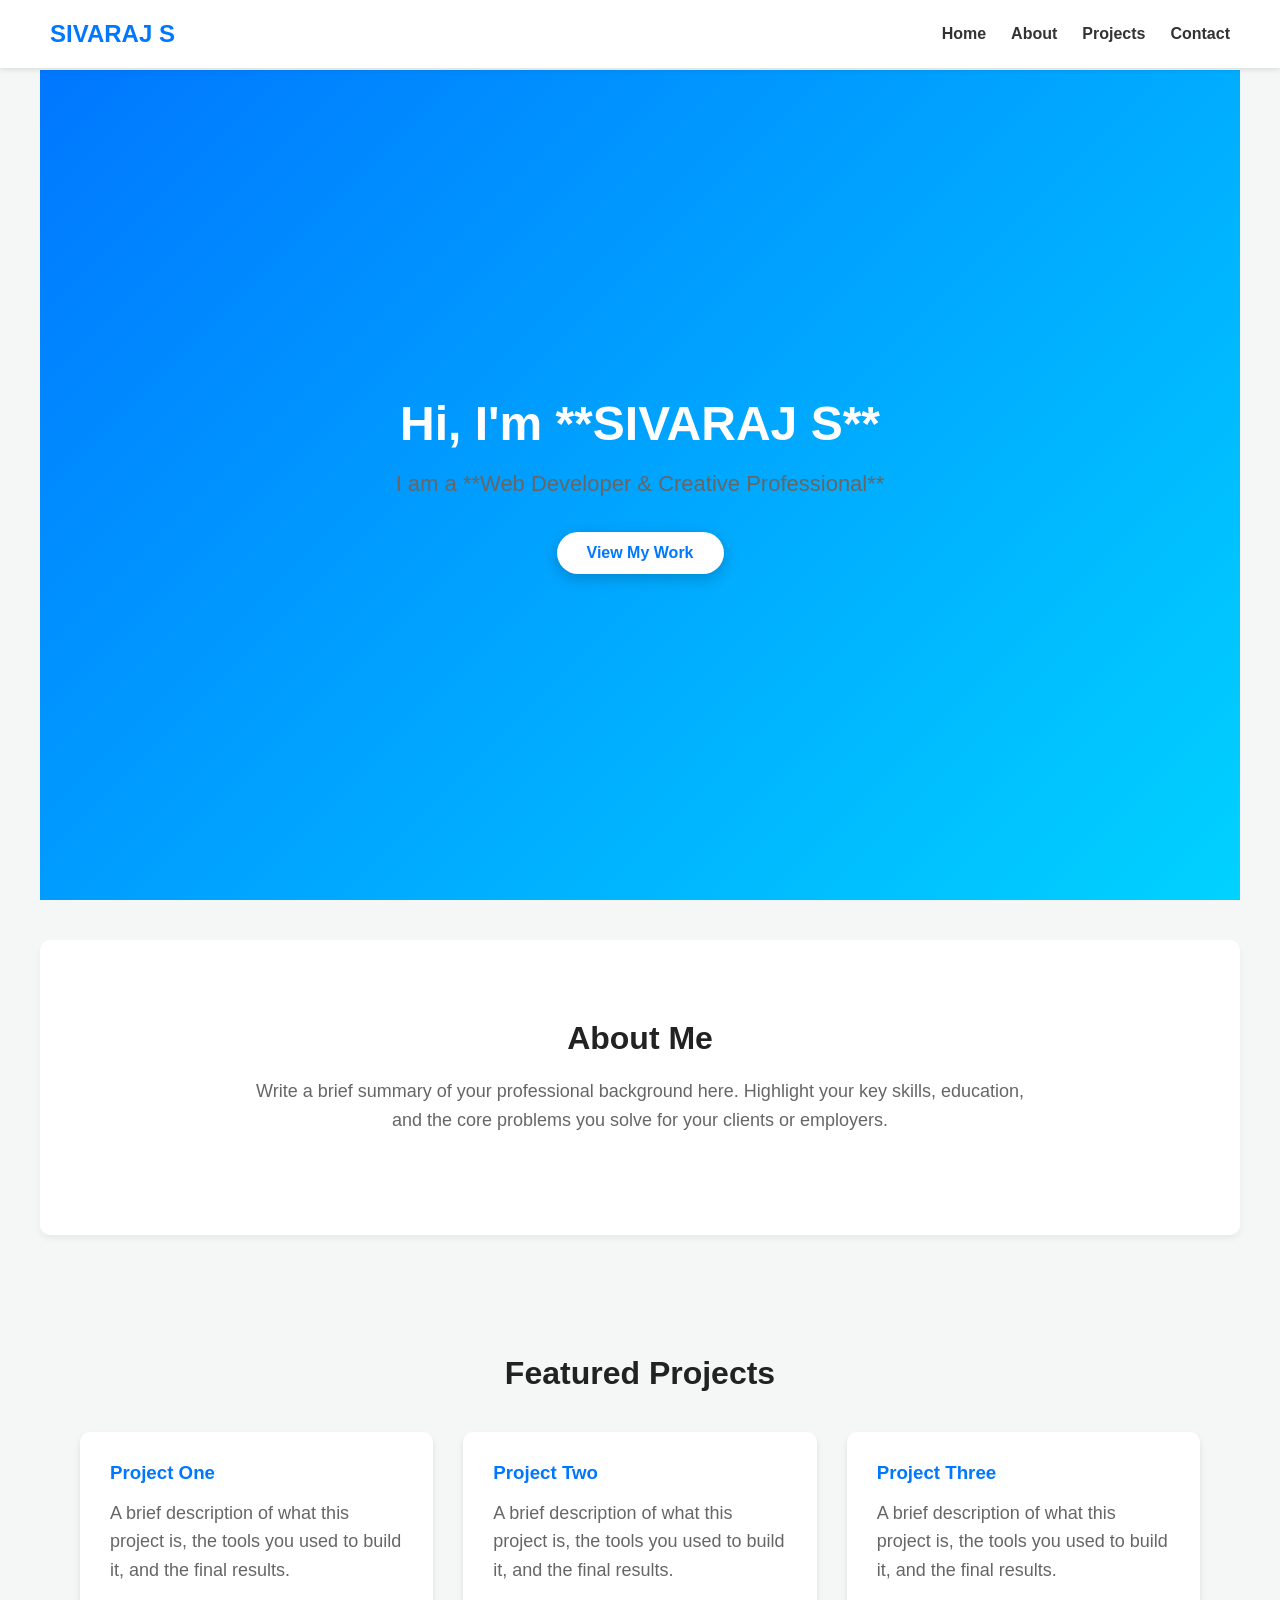
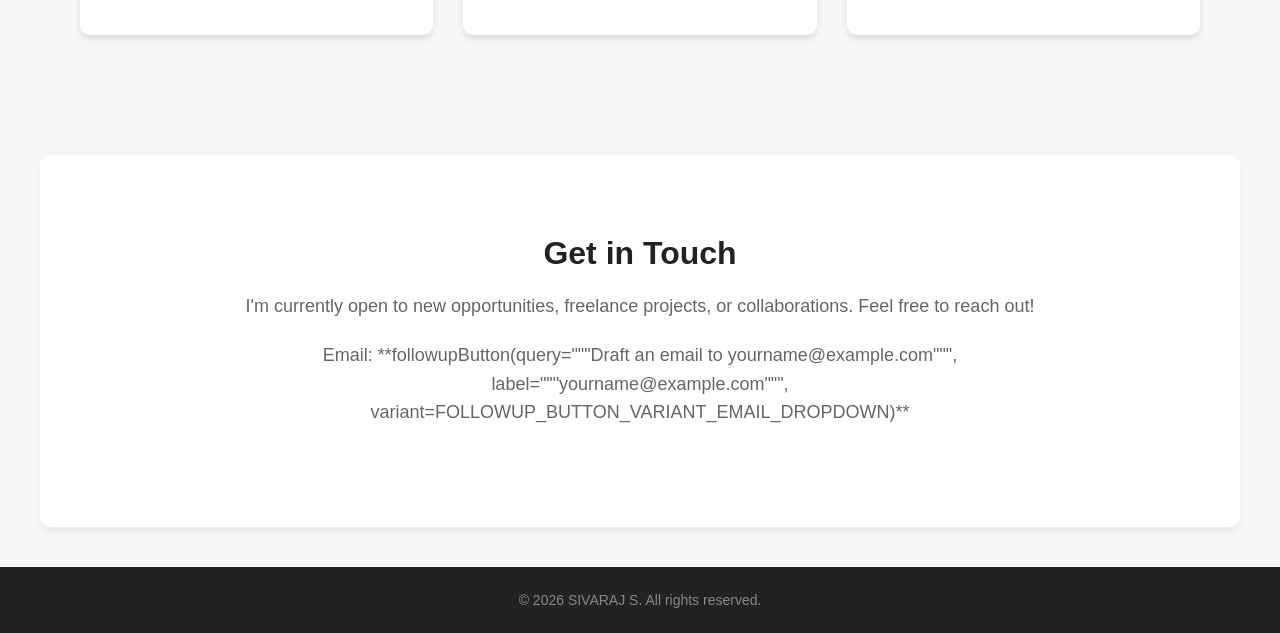
==== index.html @ 2f89afe5 "Add files via upload" ====
<!DOCTYPE html>
<html lang="en">
<head>
    <meta charset="UTF-8">
    <meta name="viewport" content="width=device-width, initial-scale=1.0">
    <title>My Professional Portfolio</title>
    <link rel="stylesheet" href="style.css">
</head>
<body>

    <!-- Navigation Bar -->
    <header>
        <div class="logo">SIVARAJ S</div>
        <nav>
            <ul>
                <li><a href="#home">Home</a></li>
                <li><a href="#about">About</a></li>
                <li><a href="#projects">Projects</a></li>
                <li><a href="#contact">Contact</a></li>
            </ul>
        </nav>
    </header>

    <!-- Hero Section -->
    <section id="home" class="hero">
        <h1>Hi, I'm **SIVARAJ S**</h1>
        <p>I am a **Web Developer & Creative Professional**</p>
        <a href="#projects" class="btn">View My Work</a>
    </section>

    <!-- About Section -->
    <section id="about" class="about">
        <h2>About Me</h2>
        <p>Write a brief summary of your professional background here. Highlight your key skills, education, and the core problems you solve for your clients or employers.</p>
    </section>

    <!-- Projects Section -->
    <section id="projects" class="projects">
        <h2>Featured Projects</h2>
        <div class="project-grid">
            <div class="project-card">
                <h3>Project One</h3>
                <p>A brief description of what this project is, the tools you used to build it, and the final results.</p>
            </div>
            <div class="project-card">
                <h3>Project Two</h3>
                <p>A brief description of what this project is, the tools you used to build it, and the final results.</p>
            </div>
            <div class="project-card">
                <h3>Project Three</h3>
                <p>A brief description of what this project is, the tools you used to build it, and the final results.</p>
            </div>
        </div>
    </section>

    <!-- Contact Section -->
    <section id="contact" class="contact">
        <h2>Get in Touch</h2>
        <p>I'm currently open to new opportunities, freelance projects, or collaborations. Feel free to reach out!</p>
        <p>Email: **<layout>followupButton(query="""Draft an email to yourname@example.com""", label="""yourname@example.com""", variant=FOLLOWUP_BUTTON_VARIANT_EMAIL_DROPDOWN)</layout>**</p>
    </section>

    <!-- Footer -->
    <footer>
        <p>&copy; 2026 SIVARAJ S. All rights reserved.</p>
    </footer>

</body>
</html>
---- style.css ----
/* Reset & General Styles */
* {
    margin: 0;
    padding: 0;
    box-sizing: border-box;
    font-family: 'Segoe UI', Tahoma, Geneva, Verdana, sans-serif;
    scroll-behavior: smooth;
}

body {
    background-color: #f4f7f6;
    color: #333;
    padding-top: 70px; /* Space for the fixed header */
}

/* Header & Navigation */
header {
    background-color: #ffffff;
    padding: 20px 50px;
    display: flex;
    justify-content: space-between;
    align-items: center;
    position: fixed;
    width: 100%;
    top: 0;
    left: 0;
    box-shadow: 0 2px 5px rgba(0,0,0,0.1);
    z-index: 1000;
}

header .logo {
    font-size: 24px;
    font-weight: bold;
    color: #0077ff;
}

header nav ul {
    display: flex;
    list-style: none;
}

header nav ul li {
    margin-left: 25px;
}

header nav ul li a {
    text-decoration: none;
    color: #333;
    font-weight: 600;
    transition: color 0.3s;
}

header nav ul li a:hover {
    color: #0077ff;
}

/* Hero Section */
.hero {
    height: calc(100vh - 70px);
    display: flex;
    flex-direction: column;
    justify-content: center;
    align-items: center;
    background: linear-gradient(135deg, #0077ff, #00d2ff);
    color: white;
    text-align: center;
    padding: 0 20px;
}

.hero h1 {
    font-size: 48px;
    margin-bottom: 15px;
}

.hero p {
    font-size: 22px;
    margin-bottom: 30px;
}

.btn {
    padding: 12px 30px;
    background-color: white;
    color: #0077ff;
    text-decoration: none;
    border-radius: 25px;
    font-weight: bold;
    box-shadow: 0 4px 15px rgba(0,0,0,0.2);
    transition: all 0.3s;
}

.btn:hover {
    background-color: #333;
    color: white;
    transform: translateY(-2px);
}

/* General Section Formatting */
section {
    padding: 80px 40px;
    text-align: center;
    max-width: 1200px;
    margin: 0 auto;
}

.about, .contact {
    background-color: #ffffff;
    border-radius: 10px;
    margin-top: 40px;
    margin-bottom: 40px;
    box-shadow: 0 4px 6px rgba(0,0,0,0.05);
}

section h2 {
    font-size: 32px;
    margin-bottom: 20px;
    color: #222;
}

section p {
    font-size: 18px;
    line-height: 1.6;
    color: #666;
    max-width: 800px;
    margin: 0 auto 20px auto;
}

/* Projects Grid Layout */
.project-grid {
    display: grid;
    grid-template-columns: repeat(auto-fit, minmax(300px, 1fr));
    gap: 30px;
    margin-top: 40px;
}

.project-card {
    background-color: white;
    padding: 30px;
    border-radius: 10px;
    box-shadow: 0 4px 6px rgba(0,0,0,0.1);
    text-align: left;
    transition: transform 0.3s;
}

.project-card:hover {
    transform: translateY(-5px);
}

.project-card h3 {
    margin-bottom: 15px;
    color: #0077ff;
}

/* Footer Section */
footer {
    background-color: #222;
    color: #888;
    text-align: center;
    padding: 25px;
    font-size: 14px;
}
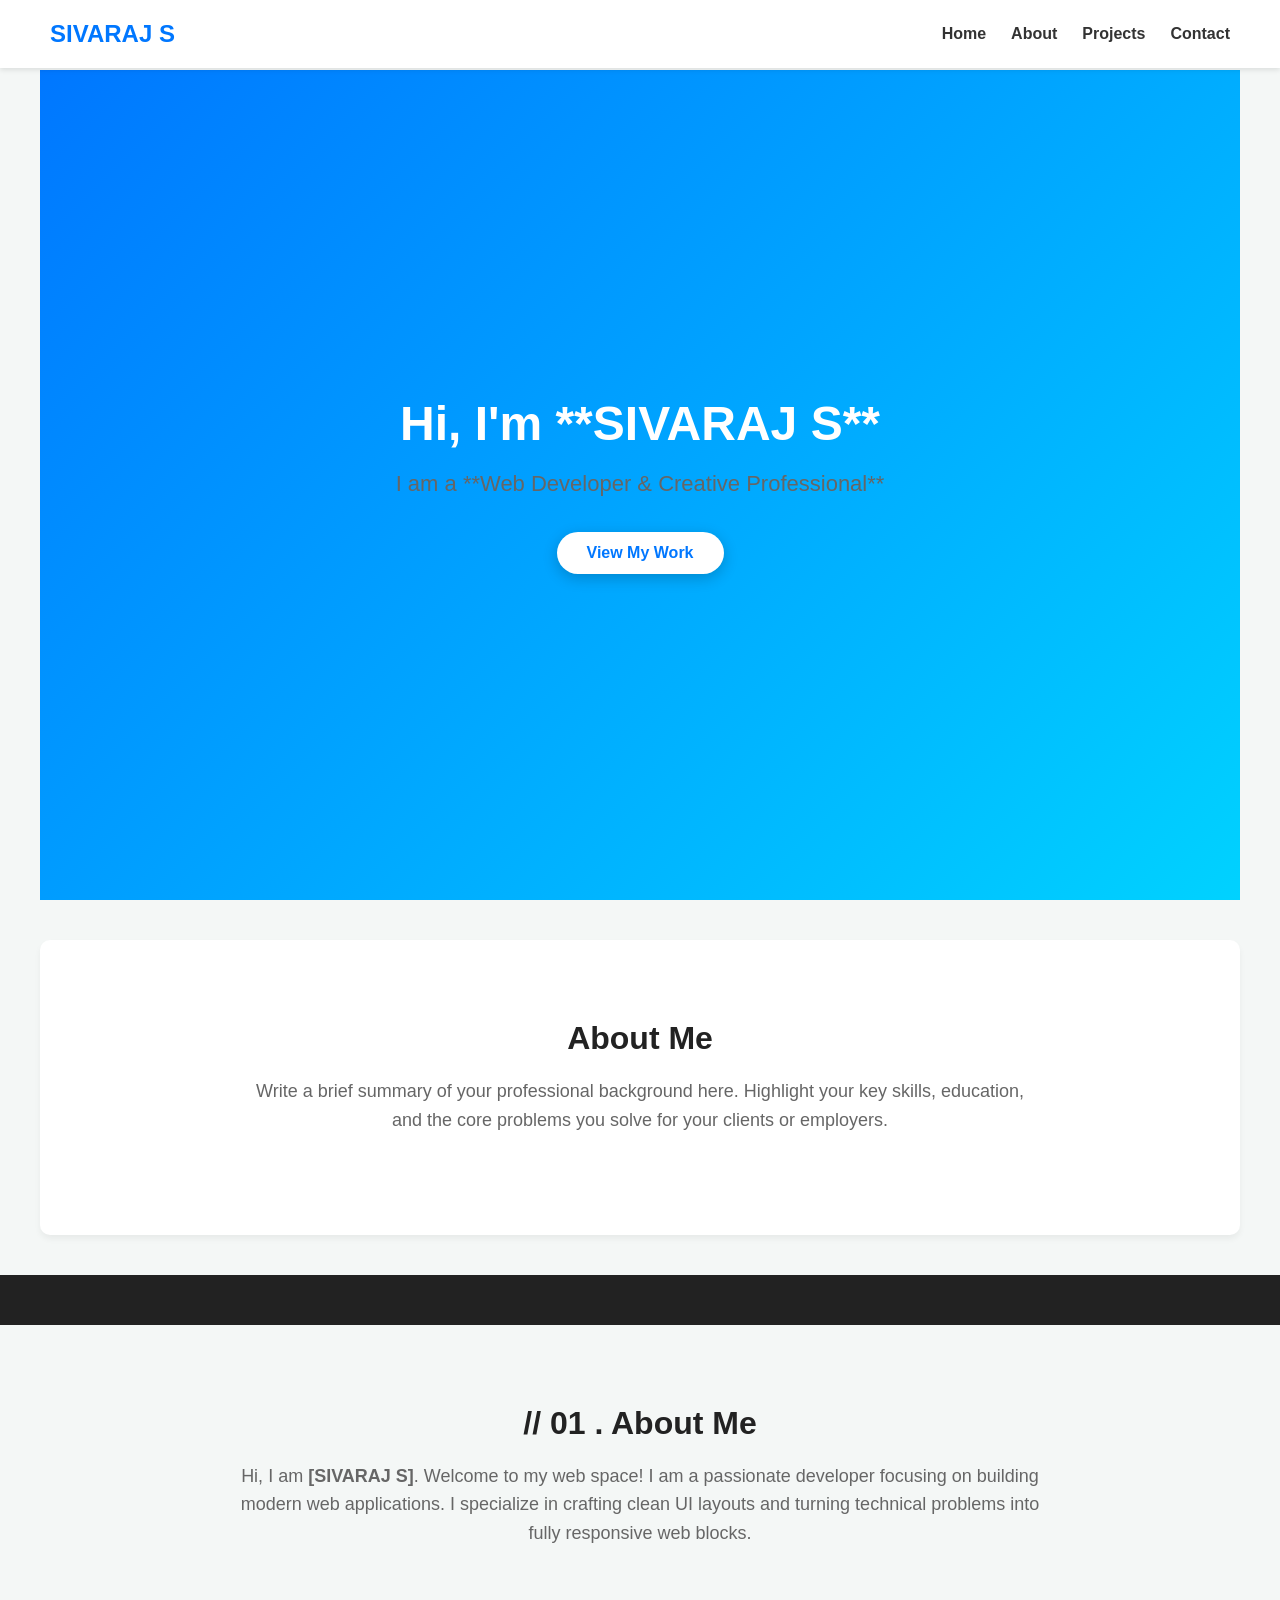
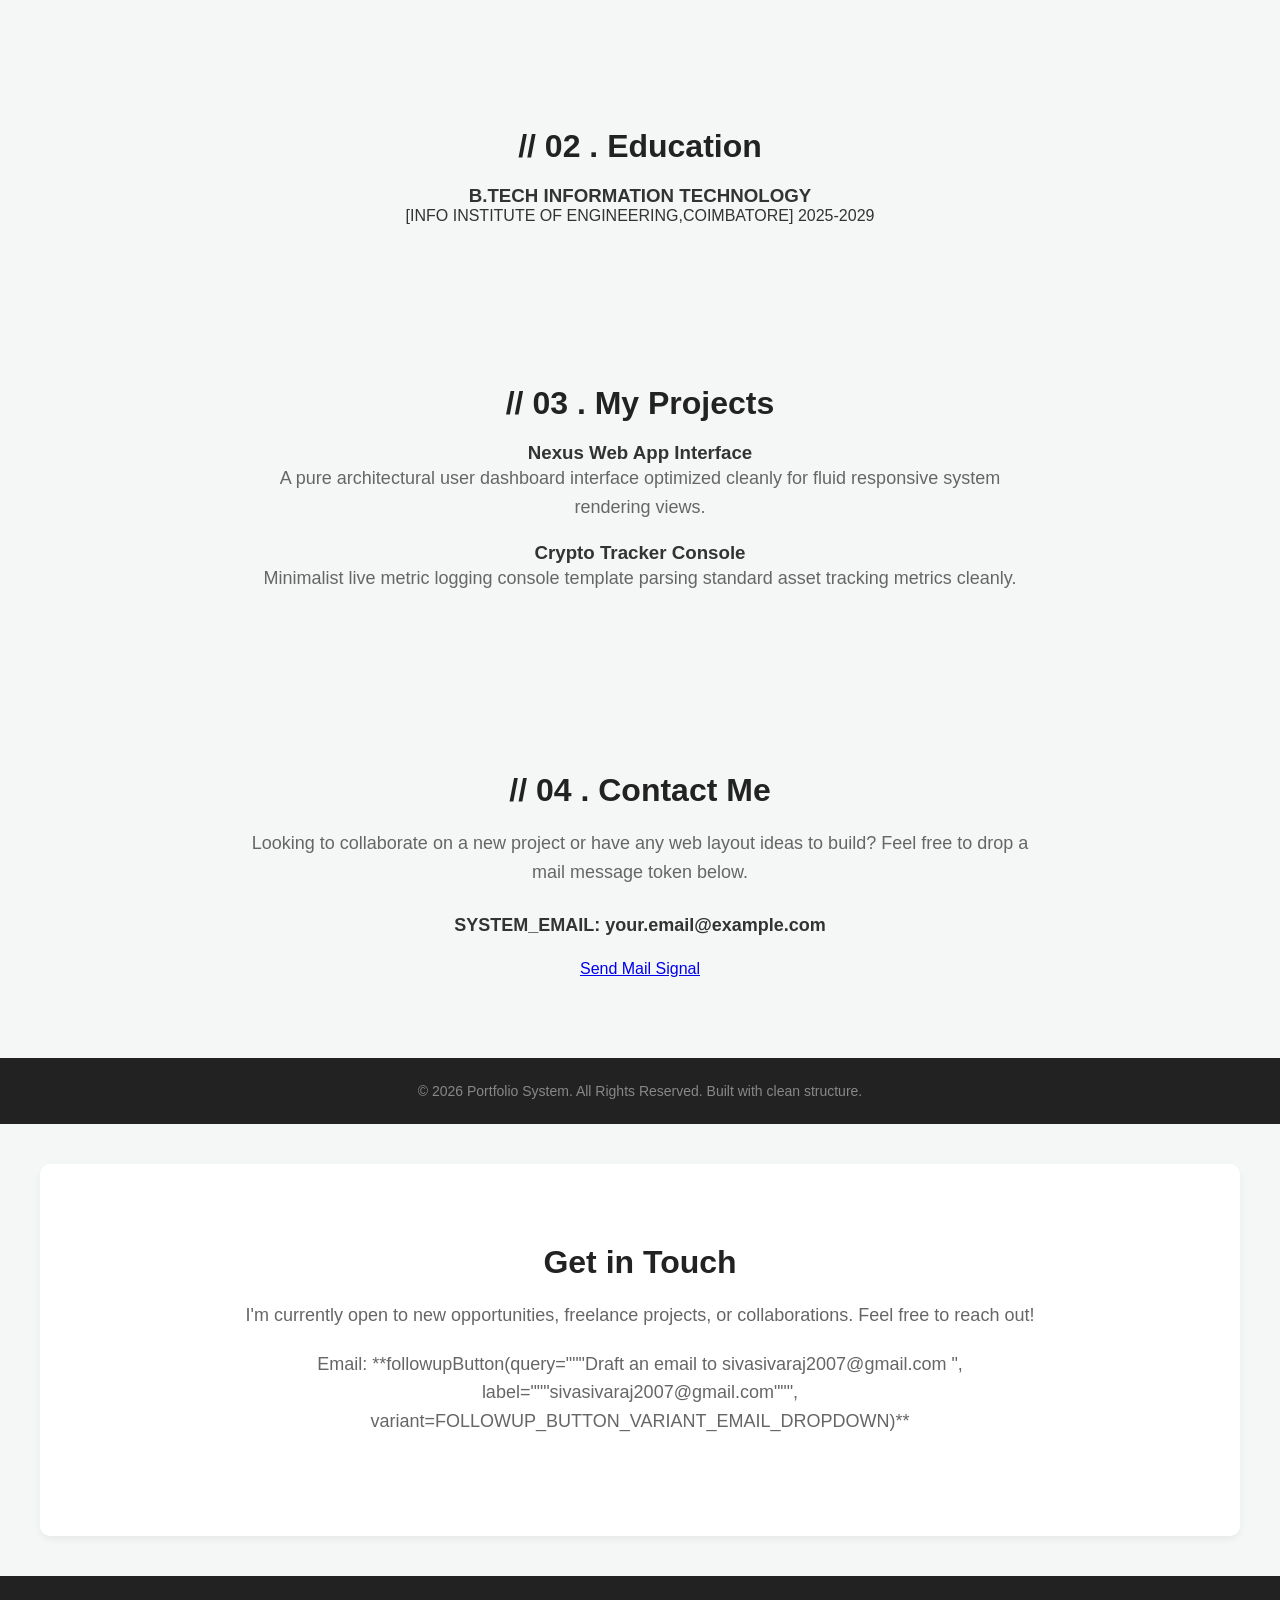
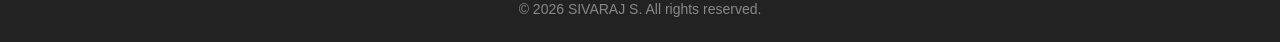
==== commit 7b216279: "Update index.html" ====
--- a/index.html
+++ b/index.html
@@ -33,31 +33,78 @@
         <h2>About Me</h2>
         <p>Write a brief summary of your professional background here. Highlight your key skills, education, and the core problems you solve for your clients or employers.</p>
     </section>
+            
+        
+      
 
-    <!-- Projects Section -->
-    <section id="projects" class="projects">
-        <h2>Featured Projects</h2>
-        <div class="project-grid">
-            <div class="project-card">
-                <h3>Project One</h3>
-                <p>A brief description of what this project is, the tools you used to build it, and the final results.</p>
+
+        
+
+        <!-- Bottom Footer -->
+        <footer>
+            </footer><section id="about">
+            <h2>// 01 . About Me</h2>
+            <p>
+                Hi, I am <strong>[SIVARAJ S]</strong>. Welcome to my web space! I am a passionate developer focusing on building modern web applications. 
+                I specialize in crafting clean UI layouts and turning technical problems into fully responsive web blocks.
+            </p>
+        </section>
+
+        <!-- // 02. EDUCATION DETAILS SECTION (Newly Added) -->
+        <section id="education">
+            <h2>// 02 . Education</h2>
+            
+            <!-- College Details -->
+            <div class="item-block">
+                <h3>B.TECH INFORMATION TECHNOLOGY</h3>
+                <div class="item-meta">
+                    <span>[INFO INSTITUTE OF ENGINEERING,COIMBATORE]</span>
+                    <span>2025-2029</span>
+                </div>
+                
             </div>
-            <div class="project-card">
-                <h3>Project Two</h3>
-                <p>A brief description of what this project is, the tools you used to build it, and the final results.</p>
+        </section>
+
+        <!-- // 03. PROJECTS SECTION -->
+        <section id="projects">
+            <h2>// 03 . My Projects</h2>
+            
+            <!-- Project 1 -->
+            <div class="item-block">
+                <h3>Nexus Web App Interface</h3>
+                <p>A pure architectural user dashboard interface optimized cleanly for fluid responsive system rendering views.</p>
             </div>
-            <div class="project-card">
-                <h3>Project Three</h3>
-                <p>A brief description of what this project is, the tools you used to build it, and the final results.</p>
+
+            <!-- Project 2 -->
+            <div class="item-block">
+                <h3>Crypto Tracker Console</h3>
+                <p>Minimalist live metric logging console template parsing standard asset tracking metrics cleanly.</p>
             </div>
-        </div>
-    </section>
+        </section>
+
+        <!-- // 04. CONTACT SECTION -->
+        <section id="contact">
+            <h2>// 04 . Contact Me</h2>
+            <p>Looking to collaborate on a new project or have any web layout ideas to build? Feel free to drop a mail message token below.</p>
+            <p style="margin-top: 1.5rem; color: var(--text-main); font-weight: 600;">
+                SYSTEM_EMAIL: your.email@example.com
+            </p>
+            <a href="mailto:sivasivaraj2007@gmail.com" class="btn-action">Send Mail Signal</a>
+        </section>
+
+        <!-- Bottom Footer -->
+        <footer>
+            <p>&copy; 2026 Portfolio System. All Rights Reserved. Built with clean structure.</p>
+        </footer>
+
+    </div>
+
 
     <!-- Contact Section -->
     <section id="contact" class="contact">
         <h2>Get in Touch</h2>
         <p>I'm currently open to new opportunities, freelance projects, or collaborations. Feel free to reach out!</p>
-        <p>Email: **<layout>followupButton(query="""Draft an email to yourname@example.com""", label="""yourname@example.com""", variant=FOLLOWUP_BUTTON_VARIANT_EMAIL_DROPDOWN)</layout>**</p>
+        <p>Email: **<layout>followupButton(query="""Draft an email to sivasivaraj2007@gmail.com ", label="""sivasivaraj2007@gmail.com""", variant=FOLLOWUP_BUTTON_VARIANT_EMAIL_DROPDOWN)</layout>**</p>
     </section>
 
     <!-- Footer -->
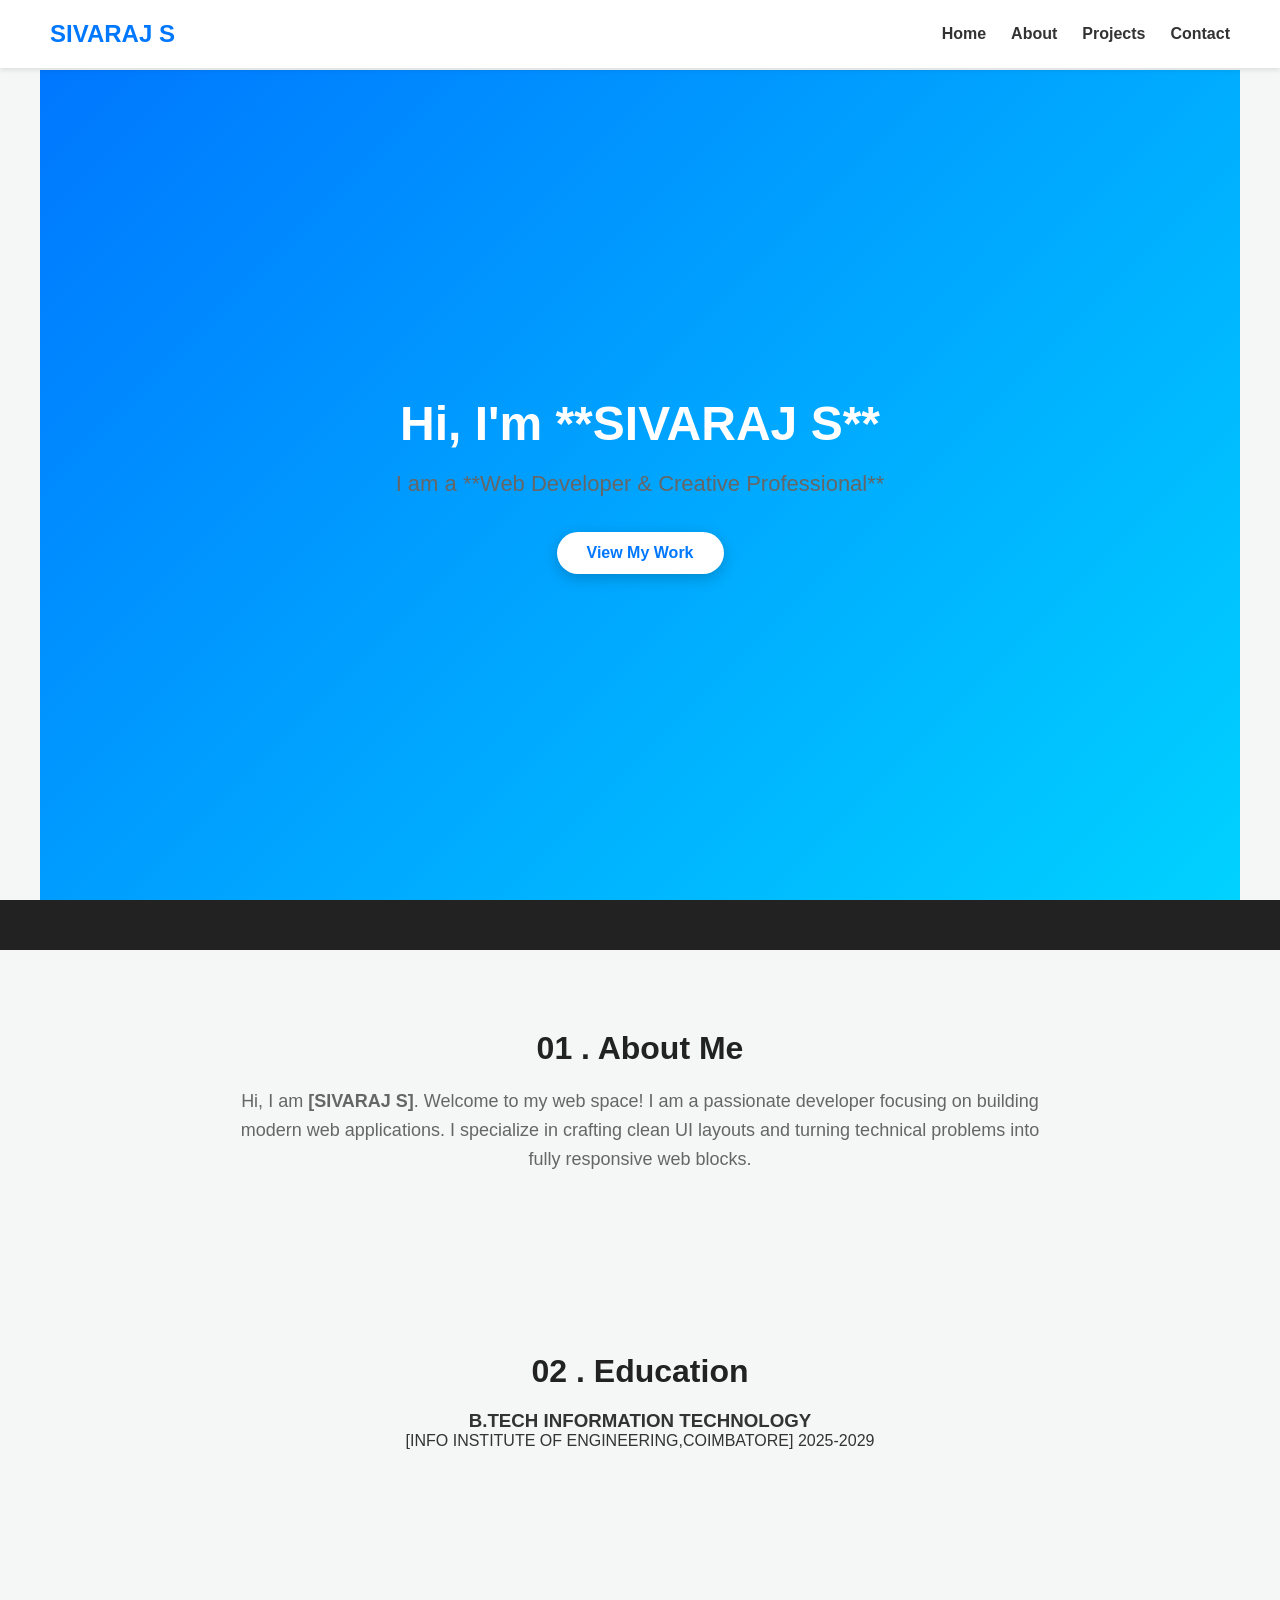
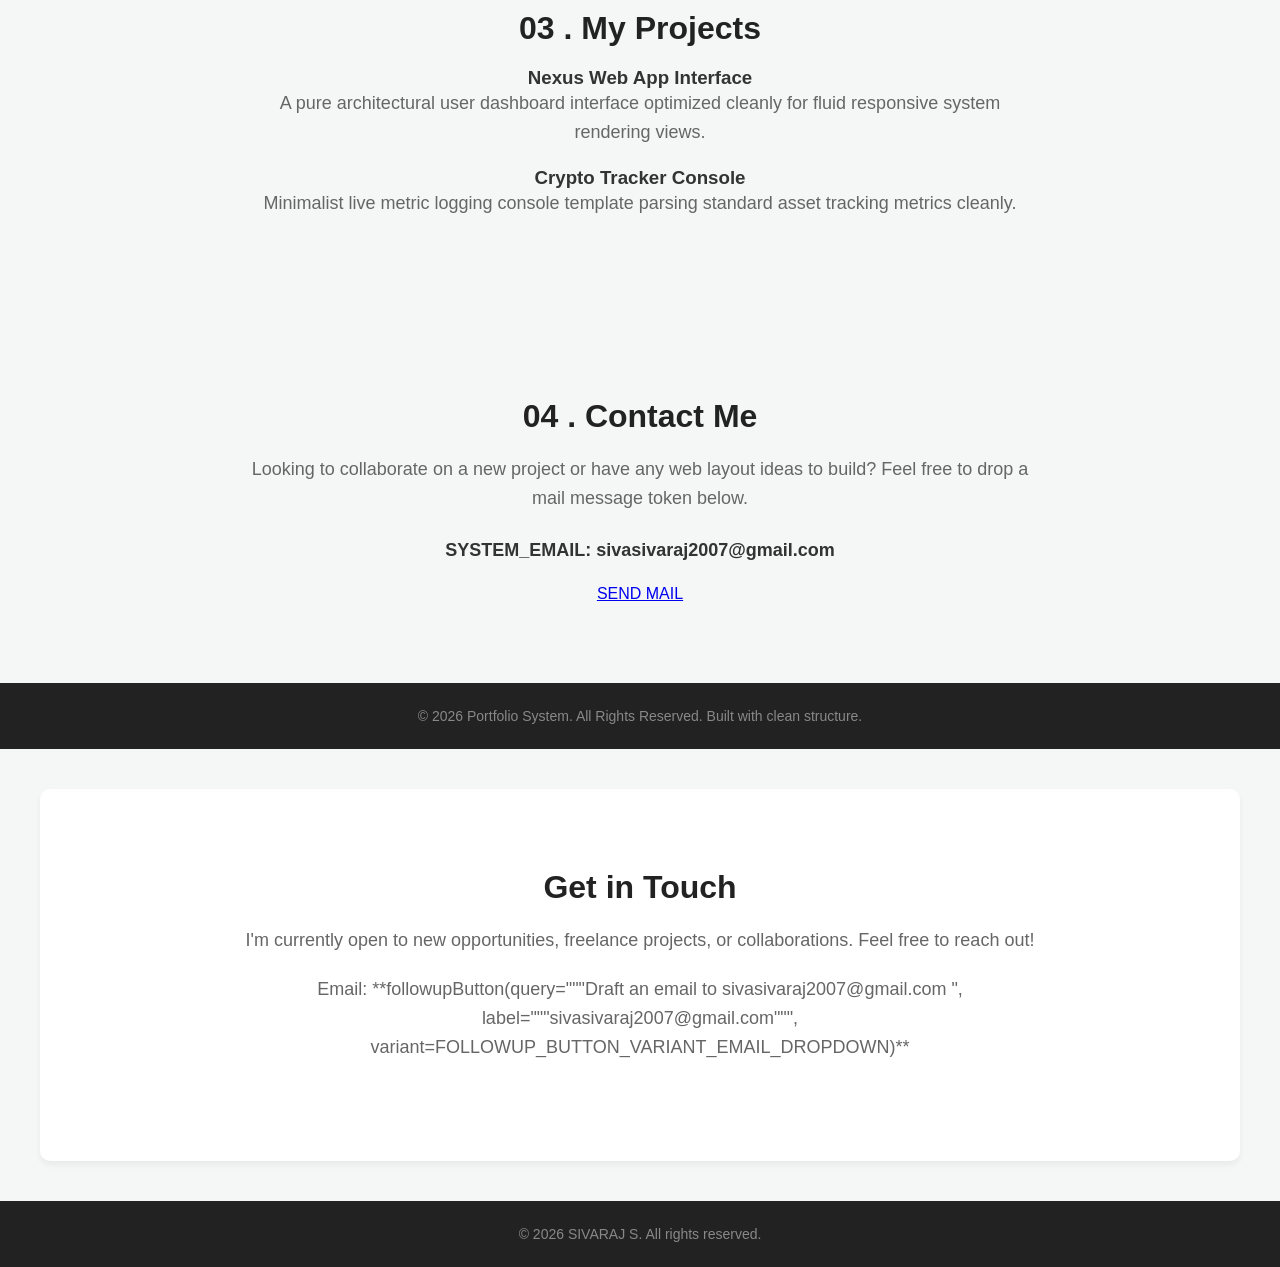
==== commit f1574a31: "Update index.html" ====
--- a/index.html
+++ b/index.html
@@ -28,22 +28,10 @@
         <a href="#projects" class="btn">View My Work</a>
     </section>
 
-    <!-- About Section -->
-    <section id="about" class="about">
-        <h2>About Me</h2>
-        <p>Write a brief summary of your professional background here. Highlight your key skills, education, and the core problems you solve for your clients or employers.</p>
-    </section>
-            
-        
-      
-
-
-        
-
         <!-- Bottom Footer -->
         <footer>
             </footer><section id="about">
-            <h2>// 01 . About Me</h2>
+            <h2> 01 . About Me</h2>
             <p>
                 Hi, I am <strong>[SIVARAJ S]</strong>. Welcome to my web space! I am a passionate developer focusing on building modern web applications. 
                 I specialize in crafting clean UI layouts and turning technical problems into fully responsive web blocks.
@@ -52,7 +40,7 @@
 
         <!-- // 02. EDUCATION DETAILS SECTION (Newly Added) -->
         <section id="education">
-            <h2>// 02 . Education</h2>
+            <h2> 02 . Education</h2>
             
             <!-- College Details -->
             <div class="item-block">
@@ -67,7 +55,7 @@
 
         <!-- // 03. PROJECTS SECTION -->
         <section id="projects">
-            <h2>// 03 . My Projects</h2>
+            <h2>03 . My Projects</h2>
             
             <!-- Project 1 -->
             <div class="item-block">
@@ -84,12 +72,12 @@
 
         <!-- // 04. CONTACT SECTION -->
         <section id="contact">
-            <h2>// 04 . Contact Me</h2>
+            <h2> 04 . Contact Me</h2>
             <p>Looking to collaborate on a new project or have any web layout ideas to build? Feel free to drop a mail message token below.</p>
             <p style="margin-top: 1.5rem; color: var(--text-main); font-weight: 600;">
-                SYSTEM_EMAIL: your.email@example.com
+                SYSTEM_EMAIL: sivasivaraj2007@gmail.com
             </p>
-            <a href="mailto:sivasivaraj2007@gmail.com" class="btn-action">Send Mail Signal</a>
+            <a href="mailto:sivasivaraj2007@gmail.com" class="btn-action">SEND MAIL</a>
         </section>
 
         <!-- Bottom Footer -->
